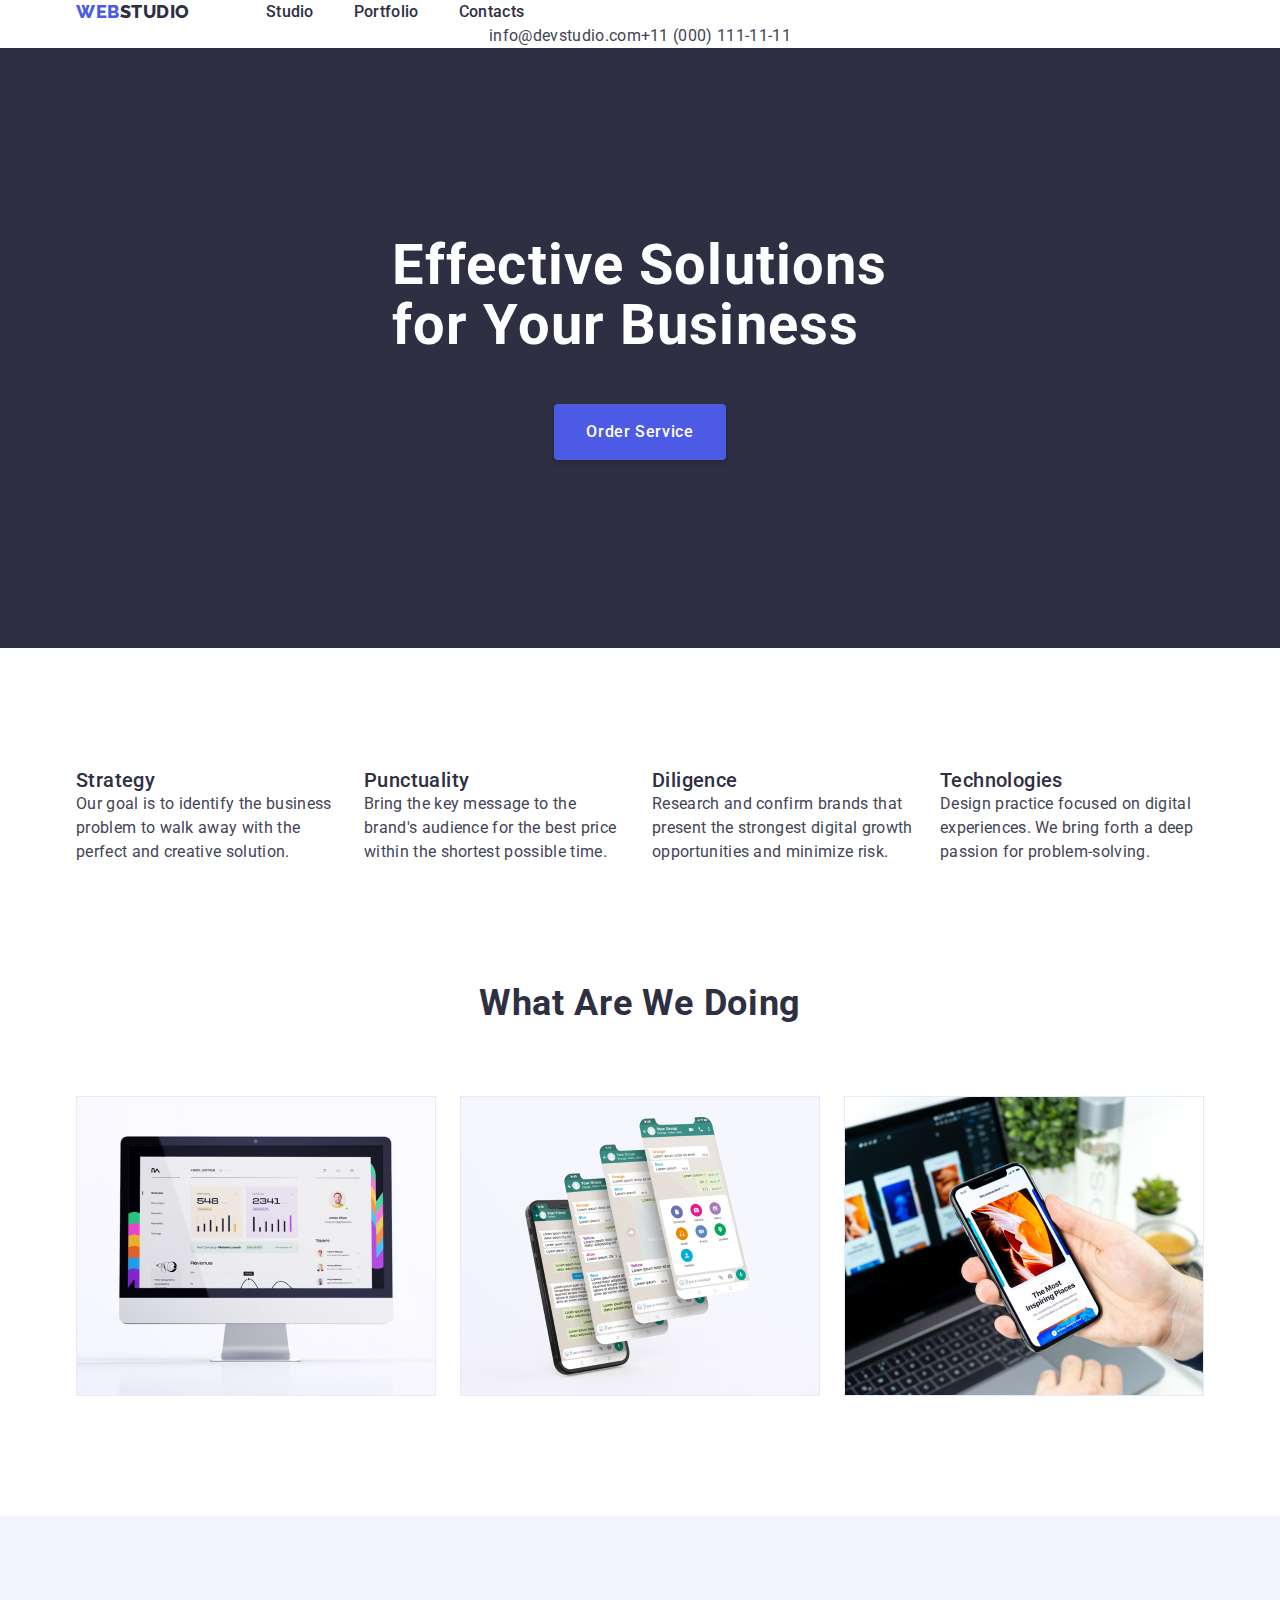
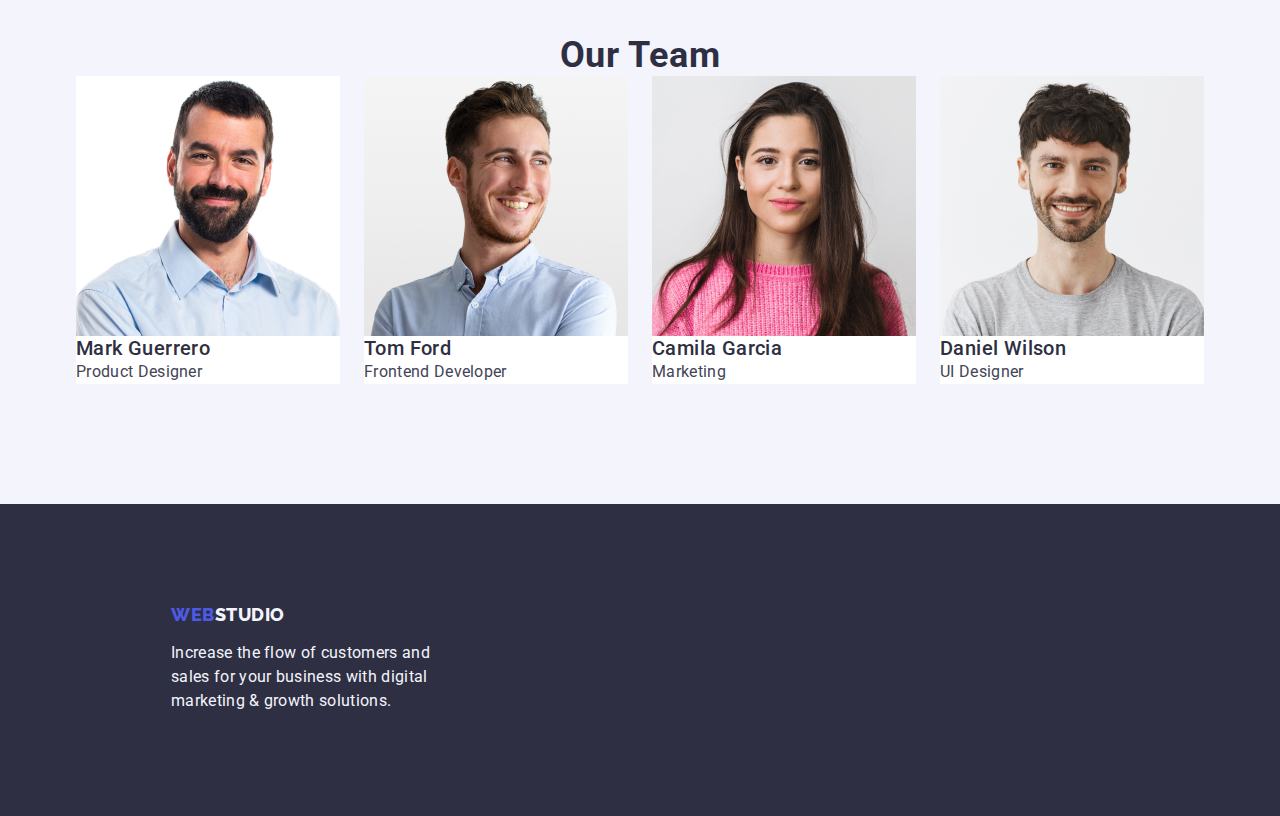
==== index.html @ 08e6261a "Home Over 31.05" ====
<!DOCTYPE html>
<html lang="en">
  <head>
    <meta charset="UTF-8" />
    <meta http-equiv="X-UA-Compatible" content="IE=edge" />
    <meta name="viewport" content="width=device-width, initial-scale=1.0" />
    <link rel="preconnect" href="https://fonts.googleapis.com" />
    <link rel="preconnect" href="https://fonts.gstatic.com" crossorigin />
    <link
      href="https://fonts.googleapis.com/css2?family=Raleway:wght@800&family=Roboto:wght@400;500;700;900&display=swap"
      rel="stylesheet"
    />
    <link
      rel="stylesheet"
      href="https://cdn.jsdelivr.net/npm/modern-normalize@1.1.0/modern-normalize.min.css"
    />
    <link rel="stylesheet" href="./css/style.css" />
    <title>Main page</title>
  </head>
  <body>
    <header class="page-header">
      <div class="container header-container">
        <nav class="menu">
          <a class="logo link" href="./index.html"
            >Web<span class="logo-text">Studio</span>
          </a>
          <ul class="menu-nav list">
            <li><a class="menu-nav link" href="./index.html">Studio</a></li>
            <li>
              <a class="menu-nav link" href="./portfolio.html">Portfolio</a>
            </li>
            <li><a class="menu-nav link" href="">Contacts</a></li>
          </ul>
        </nav>

        <address class="contact">
          <ul class="contact list">
            <li>
              <a class="contact link" href="mailto:info@devstudio.com"
                >info@devstudio.com</a
              >
            </li>
            <li>
              <a class="contact link" href="tel:+110001111111"
                >+11 (000) 111-11-11</a
              >
            </li>
          </ul>
        </address>
      </div>
    </header>

    <main>
      <!-- SECTION   1 -->
      <section class="section hero">
        <div class="container hero-container">
          <h1 class="hero-text">Effective Solutions for Your Business</h1>
          <button class="hero-button" type="button">
            <span class="hero-btn-txt">Order Service</span>
          </button>
        </div>
      </section>

      <!-- SECTION 2-->
      <section class="section preference">
        <div class="container">
          <h2 hidden>Our preference</h2>
          <ul class="preference list">
            <li class="pref-content">
              <h3 class="name-group">Strategy</h3>
              <p class="pref-text">
                Our goal is to identify the business problem to walk away with
                the perfect and creative solution.
              </p>
            </li>
            <li class="pref-content">
              <h3 class="name-group">Punctuality</h3>
              <p class="pref-text">
                Bring the key message to the brand's audience for the best price
                within the shortest possible time.
              </p>
            </li>
            <li class="pref-content">
              <h3 class="name-group">Diligence</h3>
              <p class="pref-text">
                Research and confirm brands that present the strongest digital
                growth opportunities and minimize risk.
              </p>
            </li>
            <li class="pref-content">
              <h3 class="name-group">Technologies</h3>
              <p class="pref-text">
                Design practice focused on digital experiences. We bring forth a
                deep passion for problem-solving.
              </p>
            </li>
          </ul>
        </div>
      </section>

      <!-- SECTION 3-->
      <section class="section doing">
        <div class="container">
          <h2 class="name-sect">What are we doing</h2>
          <ul class="doing list">
            <li>
              <img
                src="./images/monitor.jpg"
                width="360"
                height="300"
                alt="Monitor"
              />
            </li>
            <li>
              <img
                src="./images/mobile.jpg"
                width="360"
                height="300"
                alt="Mobile"
              />
            </li>
            <li>
              <img
                src="./images/hand-mobile.jpg"
                width="360"
                height="300"
                alt="Mobile on hand"
              />
            </li>
          </ul>
        </div>
      </section>

      <!-- SECTION 4-->
      <section class="section team">
        <div class="container">
          <h2 class="name-sect">Our Team</h2>
          <ul class="team list">
            <li class="team-item">
              <img
                src="./images/Mark-Guerrero.jpg"
                width="264"
                alt="Mark Guerrero"
              />
              <h3 class="name-group">Mark Guerrero</h3>
              <p class="pref-text">Product Designer</p>
            </li>
            <li class="team-item">
              <img src="./images/Tom-Ford.jpg" width="264" alt="Tom Ford" />
              <h3 class="name-group">Tom Ford</h3>
              <p class="pref-text">Frontend Developer</p>
            </li>
            <li class="team-item">
              <img
                src="./images/Camila-Garcia.jpg"
                width="264"
                alt="Camila Garcia"
              />
              <h3 class="name-group">Camila Garcia</h3>
              <p class="pref-text">Marketing</p>
            </li>
            <li class="team-item">
              <img
                src="./images/Daniel-Wilson.jpg"
                width="264"
                alt="Daniel Wilson"
              />
              <h3 class="name-group">Daniel Wilson</h3>
              <p class="pref-text">UI Designer</p>
            </li>
          </ul>
        </div>
      </section>
    </main>
    <footer class="footer">
      <div class="container footer-content">
        <a class="logo-footer link" href="./index.html"
          >Web<span class="logo-footer-text">Studio</span></a
        >
        <p class="footer-text">
          Increase the flow of customers and sales for your business with
          digital marketing & growth solutions.
        </p>
      </div>
    </footer>
  </body>
</html>
---- css/style.css ----
:root {
  --primary-font: "Roboto", sans-serif;
  --primary-fontsize: 16px;
  --primary-fontweight: 400;
  --primary-fontcolor: #434455;
  --primary-logocolor: #4d5ae5;
  --textcolor: #2e2f42;
  --textcolor2: #f4f4fd;
  --textlinknav: #404bbf;
  --primary-lineweight: 1.5;
  --btncolor: #4d5ae5;
  --btnBGcolor: #f4f4fd;
  --project-fontcolor: #2e2f42;
}

h1,
h2,
h3,
h4,
h5,
h6,
p {
  margin: 0;
  margin-bottom: 0;
}
ul {
  margin-top: 0;
  margin-bottom: 0;
  padding-left: 0;
}

a {
  text-decoration: none;
}

img {
  display: block;
}

.list {
  list-style: none;
  padding-left: 0;
  margin: 0;
}

body {
  background: #ffffff;
  font-family: var(--primary-font);
  color: var(--primary-fontcolor);
  font-size: var(--primary-fontsize);
  line-height: var(--primary-lineweight);
  font-weight: var(--primary-fontweight);
}
.container {
  width: 1158px;
  padding-left: 15px;
  padding-right: 15px;
  margin: 0 auto;
  /* outline: ; */
}

.container.page-header {
  display: flex;
  gap: 40px;
  align-items: center;
  height: 72px;

  padding-top: 24px;
  padding-bottom: 24px;
}

.logo-text {
  color: var(--textcolor);
}
.logo.link {
  font-family: "Raleway", sans-serif;
  font-weight: 800;
  text-transform: uppercase;
  font-size: 18px;
  line-height: 1.17;
  letter-spacing: 0.03em;
  color: var(--primary-logocolor);
  list-style: none;
  text-decoration: none;
}

.menu {
  display: flex;
  align-items: center;
  flex-grow: 1;
}

.logo {
  display: flex;
  flex-direction: row;
  align-items: center;
}

.menu-nav {
  gap: 40px;
  display: flex;
  align-items: center;
}

.menu-nav.list {
  font-weight: 500;
  list-style-type: none;
  margin-left: 76px;
}
.menu-nav.link {
  letter-spacing: 0.02em;
  color: var(--textcolor);
  text-decoration: none;
}

.menu-nav.link:hover,
.menu-nav.link:focus {
  color: var(--textlinknav);
}

.contact.link:hover,
.contact.link:focus {
  color: #404bbf;
}

.contact {
  display: flex;
  margin: 0 auto;
}
.contact.list {
  display: flex;

  font-style: none;
  font-weight: 400;
  line-height: 1.5;
  color: #434455;
  font-style: normal;
  list-style-type: none;
}

.contact.link {
  font-size: 16px;
  line-height: 1.5;
  letter-spacing: 0.02em;
  color: var(--primary-fontcolor);
  text-decoration: none;
}

/* ---------------------SECTION 1 */

.section {
  /* padding-top: 120px;
  padding-bottom: 120px; */
}

.section.hero {
  background: var(--textcolor);
  height: 600px;
  padding-top: 188px;
}

.hero-text {
  font-weight: 700;
  font-size: 56px;
  line-height: 1.07;
  letter-spacing: 0.02em;
  color: #ffffff;

  max-width: 496px;
  margin: 0 auto;
  margin-bottom: 48px;
}

.hero-button {
  display: block;
  margin: 0 auto;
}

.hero-button,
.filt-btn {
  padding: 16px 32px;
  background: #4d5ae5;
  box-shadow: 0px 4px 4px rgba(0, 0, 0, 0.15);
  border-radius: 4px;
  border: none;

  font-family: "Roboto", sans-serif;
  font-weight: 500;
  font-size: 16px;
  line-height: 1.5;
  letter-spacing: 0.04em;
  color: #ffffff;
  cursor: pointer;
}
.hero-button:hover,
.hero-button:focus,
.contact-link:focus {
  background-color: #404bbf;
}

.hero-btn-txt {
}

/* -------------------SECTION 2 */
.section.preference {
  padding-top: 120px;
  padding-bottom: 120px;
}

.preference.list {
  display: flex;
  gap: 24px;

  list-style: none;
}

.pref-content {
  background-color: #ffffff;
  width: calc((100% - 24px * 3) / 4);
}

.pref-text {
  font-size: 16px;
  line-height: 1.5;
  letter-spacing: 0.02em;
  color: var(---primary-fontcolor);
}

.name-sect {
  font-size: 36px;
  line-height: 1.11;
  letter-spacing: 0.02em;
  text-transform: capitalize;
  color: var(--textcolor);
  text-align: center;
}

.section.doing {
  padding-bottom: 120px;
}

.doing.list {
  display: flex;
  gap: 24px;
  list-style: none;
  margin-top: 72px;
}

.section.team {
  background-color: #f4f4fd;
  padding-top: 120px;
  padding-bottom: 120px;
}

.team.list {
  display: flex;
  gap: 24px;
  list-style: none;
}

.team-item {
  background-color: #ffffff;
}

.name-group {
  font-weight: 500;
  line-height: 1.2;
  font-size: 20px;
  letter-spacing: 0.02em;
  color: var(--textcolor);
}
.container.footer-content {
  display: flex;
  flex-direction: column;
}

.footer {
  background-color: var(--textcolor);
  height: 312px;
  padding: 100px 1020px 100px 156px;
}
.footer-text {
  line-height: 1.5;
  letter-spacing: 0.02em;
  color: #f4f4fd;
  max-width: 264px;
  margin-top: 16px;
}
.logo-footer {
  display: flex;
  flex-direction: row;
  align-items: center;
}

.logo-footer.link {
  font-family: "Raleway", sans-serif;
  font-weight: 800;
  text-transform: uppercase;
  font-size: 18px;
  line-height: 1.17;
  letter-spacing: 0.03em;
  color: var(--primary-logocolor);
  list-style: none;
  text-decoration: none;
}

.logo-footer-text {
  color: #f4f4fd;
}

/* PORFOLIO */
.work.list {
  list-style: none;
}
.filt-btn {
  color: var(--btncolor);
  text-align: center;
  letter-spacing: 0.04em;
  background: var(--btnBGcolor);
}
.filt-btn:hover,
.filt-btn:focus {
  color: #ffffff;
  background-color: #404bbf;
}
.project.link {
  text-decoration: none;
}

.project-text {
  font-weight: 500;
  font-size: 20px;
  line-height: 1.2;
  letter-spacing: 0.02em;
  color: var(--project-fontcolor);
}
.type-project {
  font-weight: 400;
  font-size: 16px;
  line-height: 1.5;
  letter-spacing: 0.02em;
  color: var(--primary-fontcolor);
}
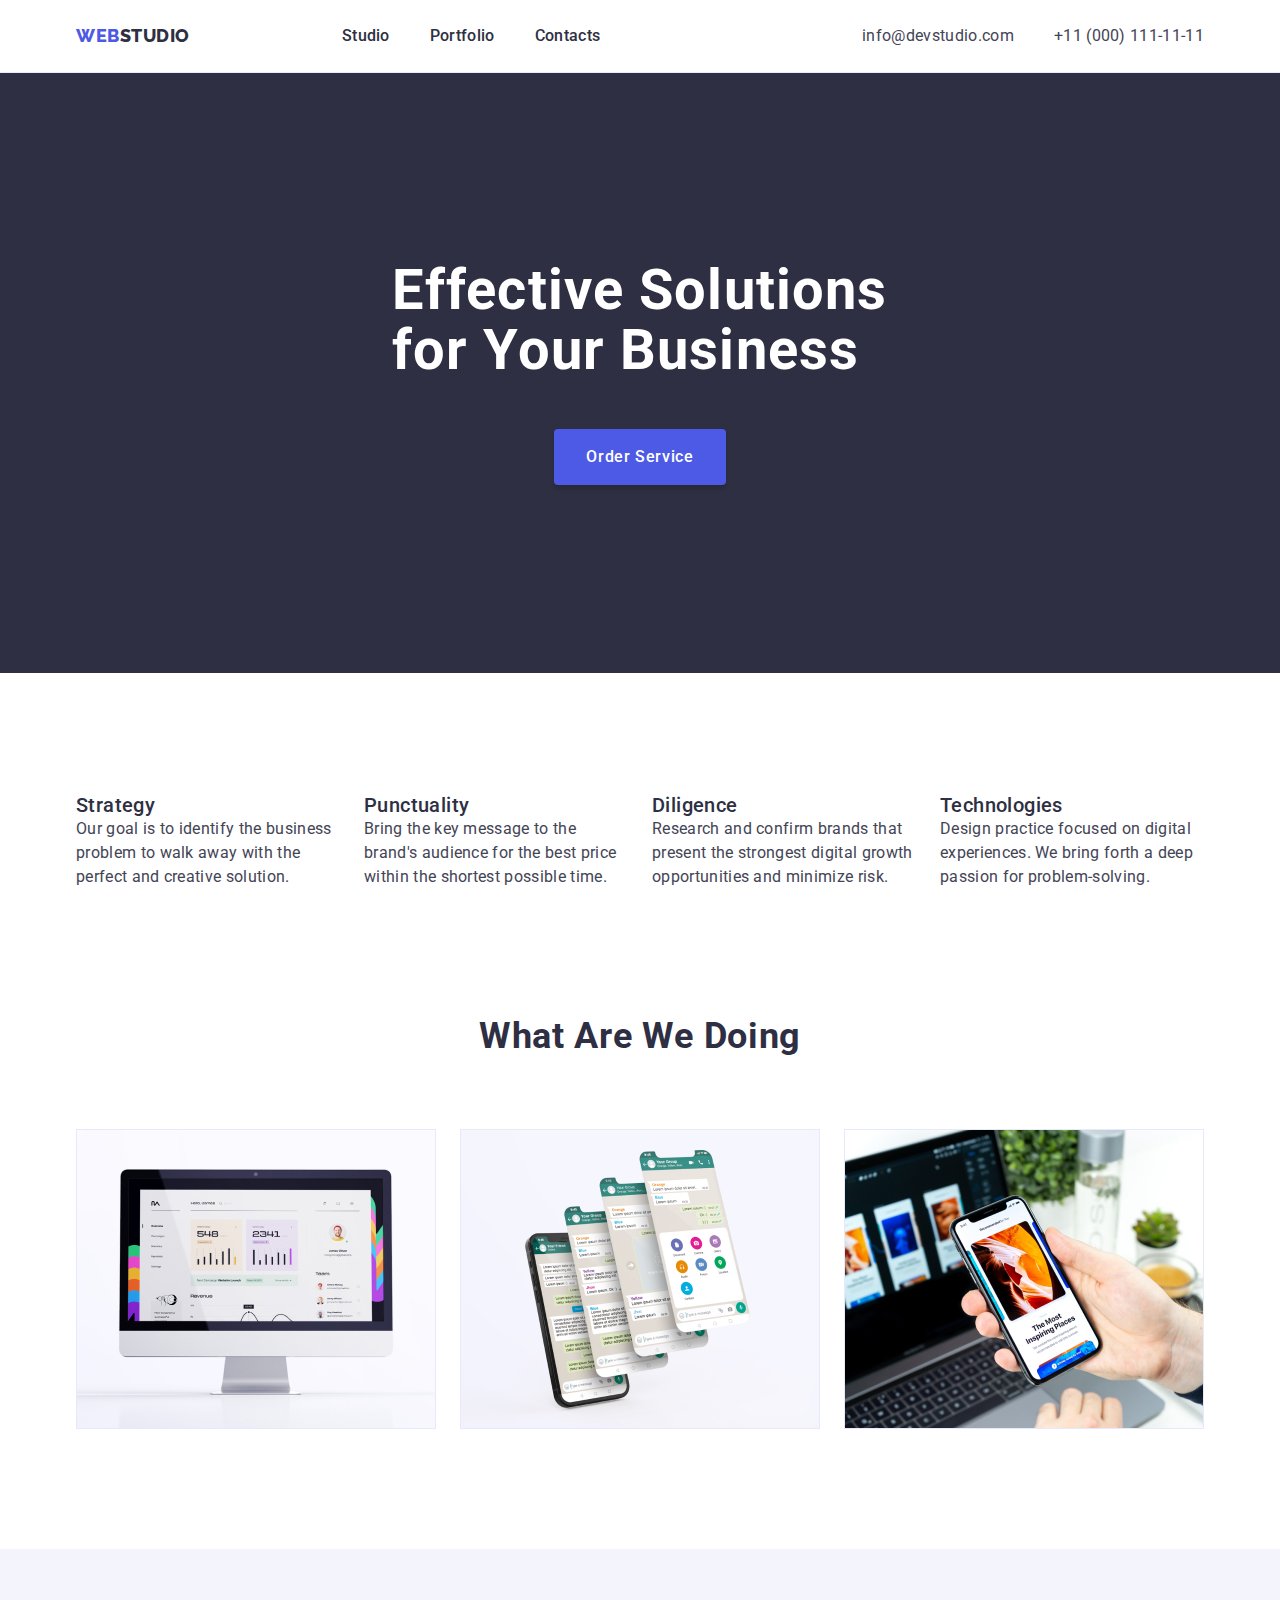
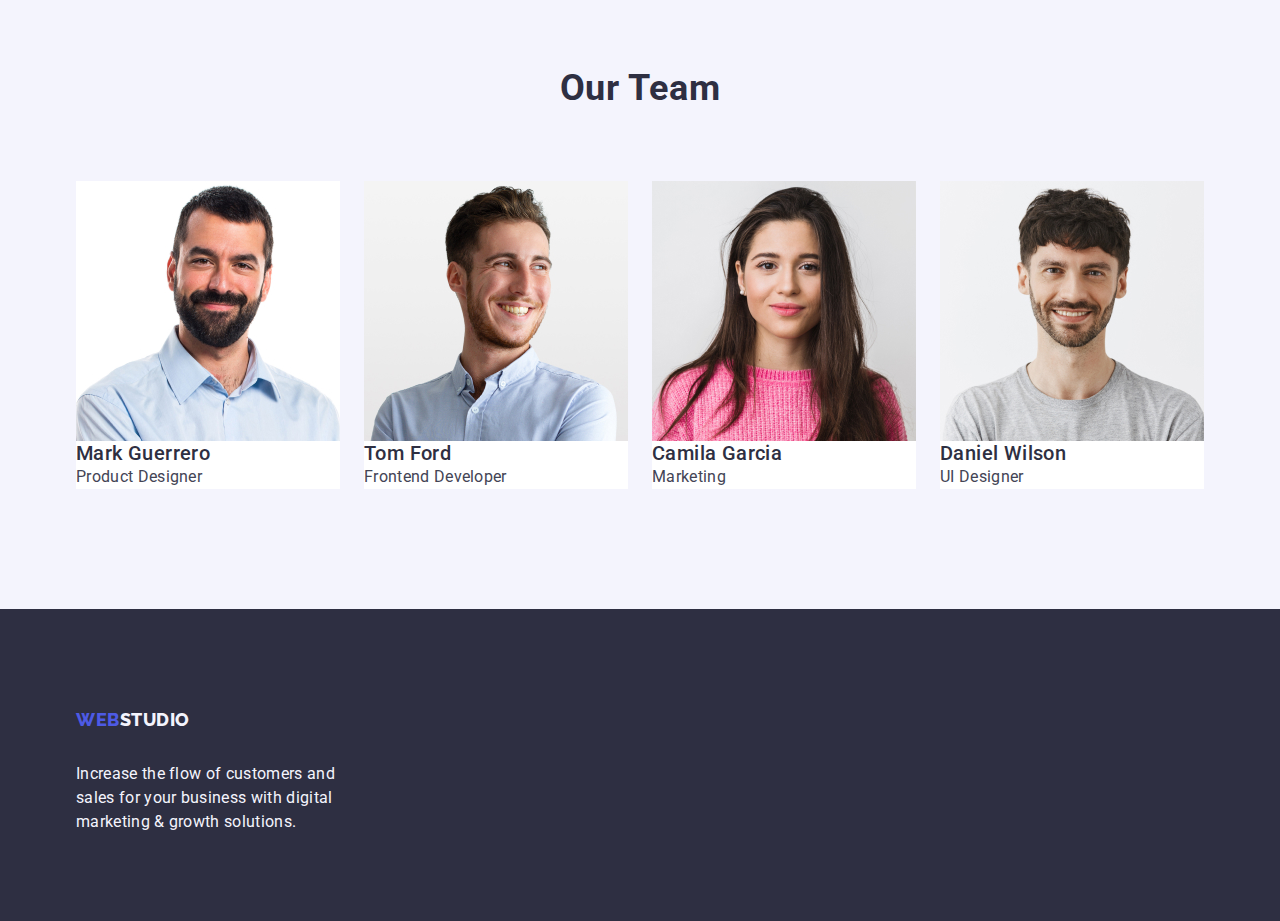
==== commit 62508ac6: "Work start" ====
--- a/index.html
+++ b/index.html
@@ -103,7 +103,7 @@
         <div class="container">
           <h2 class="name-sect">What are we doing</h2>
           <ul class="doing list">
-            <li>
+            <li class="doing-items">
               <img
                 src="./images/monitor.jpg"
                 width="360"
--- a/css/style.css
+++ b/css/style.css
@@ -59,7 +59,11 @@
   /* outline: ; */
 }
 
-.container.page-header {
+.page-header{
+  border-bottom: 1px solid #e7e9fc
+}
+
+.container.header-container{
   display: flex;
   gap: 40px;
   align-items: center;
@@ -94,6 +98,7 @@
   display: flex;
   flex-direction: row;
   align-items: center;
+  margin-right: 76px;
 }
 
 .menu-nav {
@@ -111,6 +116,7 @@
   letter-spacing: 0.02em;
   color: var(--textcolor);
   text-decoration: none;
+  padding: 24px 0 24px;
 }
 
 .menu-nav.link:hover,
@@ -129,6 +135,7 @@
 }
 .contact.list {
   display: flex;
+  gap: 40px;
 
   font-style: none;
   font-weight: 400;
@@ -157,6 +164,7 @@
   background: var(--textcolor);
   height: 600px;
   padding-top: 188px;
+  padding-bottom: 188px;
 }
 
 .hero-text {
@@ -174,6 +182,7 @@
 .hero-button {
   display: block;
   margin: 0 auto;
+  min-width: 169px;
 }
 
 .hero-button,
@@ -217,6 +226,7 @@
 .pref-content {
   background-color: #ffffff;
   width: calc((100% - 24px * 3) / 4);
+  margin-bottom: 8px;
 }
 
 .pref-text {
@@ -226,6 +236,12 @@
   color: var(---primary-fontcolor);
 }
 
+
+
+/* ---------------------SECTION 3 */
+.section.doing {
+  padding-bottom: 120px;
+}
 .name-sect {
   font-size: 36px;
   line-height: 1.11;
@@ -233,17 +249,12 @@
   text-transform: capitalize;
   color: var(--textcolor);
   text-align: center;
-}
-
-.section.doing {
-  padding-bottom: 120px;
-}
-
+  margin-bottom: 72px;
+}
 .doing.list {
   display: flex;
   gap: 24px;
   list-style: none;
-  margin-top: 72px;
 }
 
 .section.team {
@@ -277,7 +288,7 @@
 .footer {
   background-color: var(--textcolor);
   height: 312px;
-  padding: 100px 1020px 100px 156px;
+  padding: 100px 0;
 }
 .footer-text {
   line-height: 1.5;
@@ -293,6 +304,8 @@
 }
 
 .logo-footer.link {
+  display: inline-block;
+
   font-family: "Raleway", sans-serif;
   font-weight: 800;
   text-transform: uppercase;
@@ -302,6 +315,8 @@
   color: var(--primary-logocolor);
   list-style: none;
   text-decoration: none;
+
+  margin-bottom: 16px;
 }
 
 .logo-footer-text {
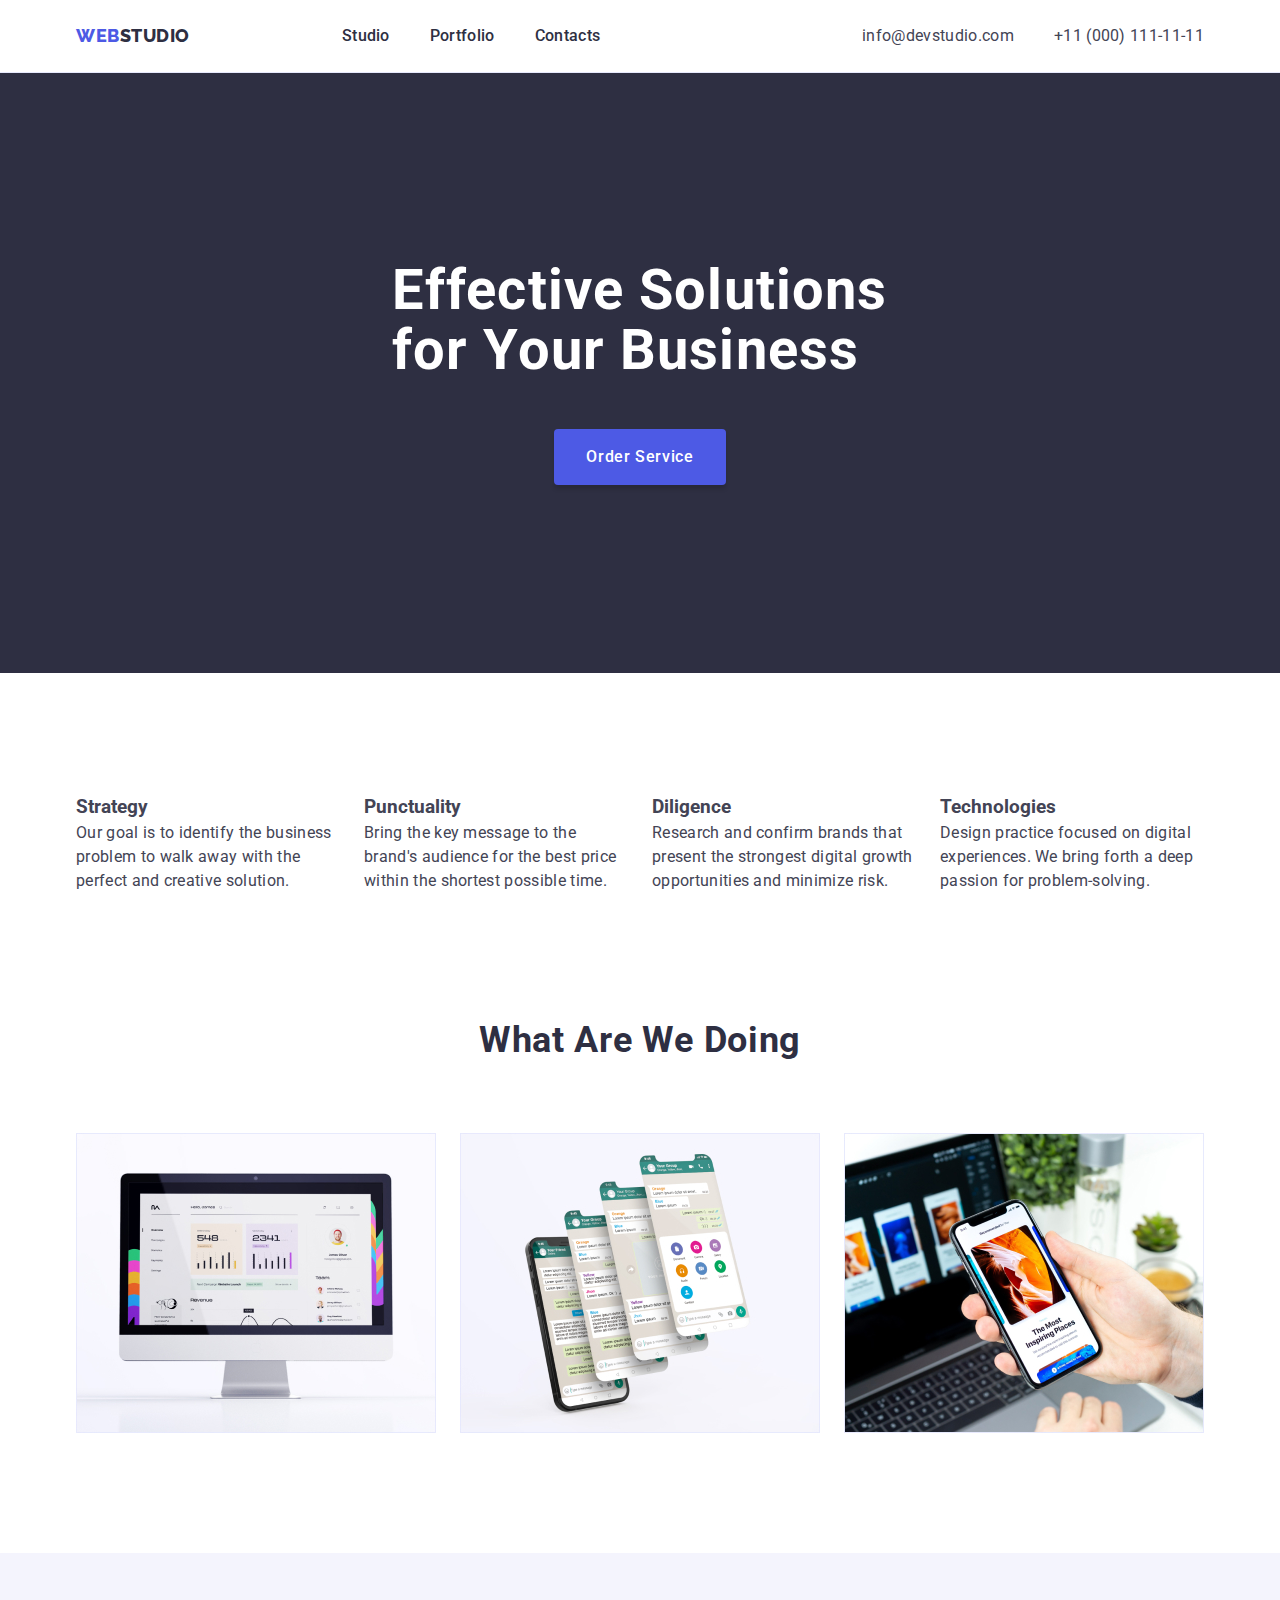
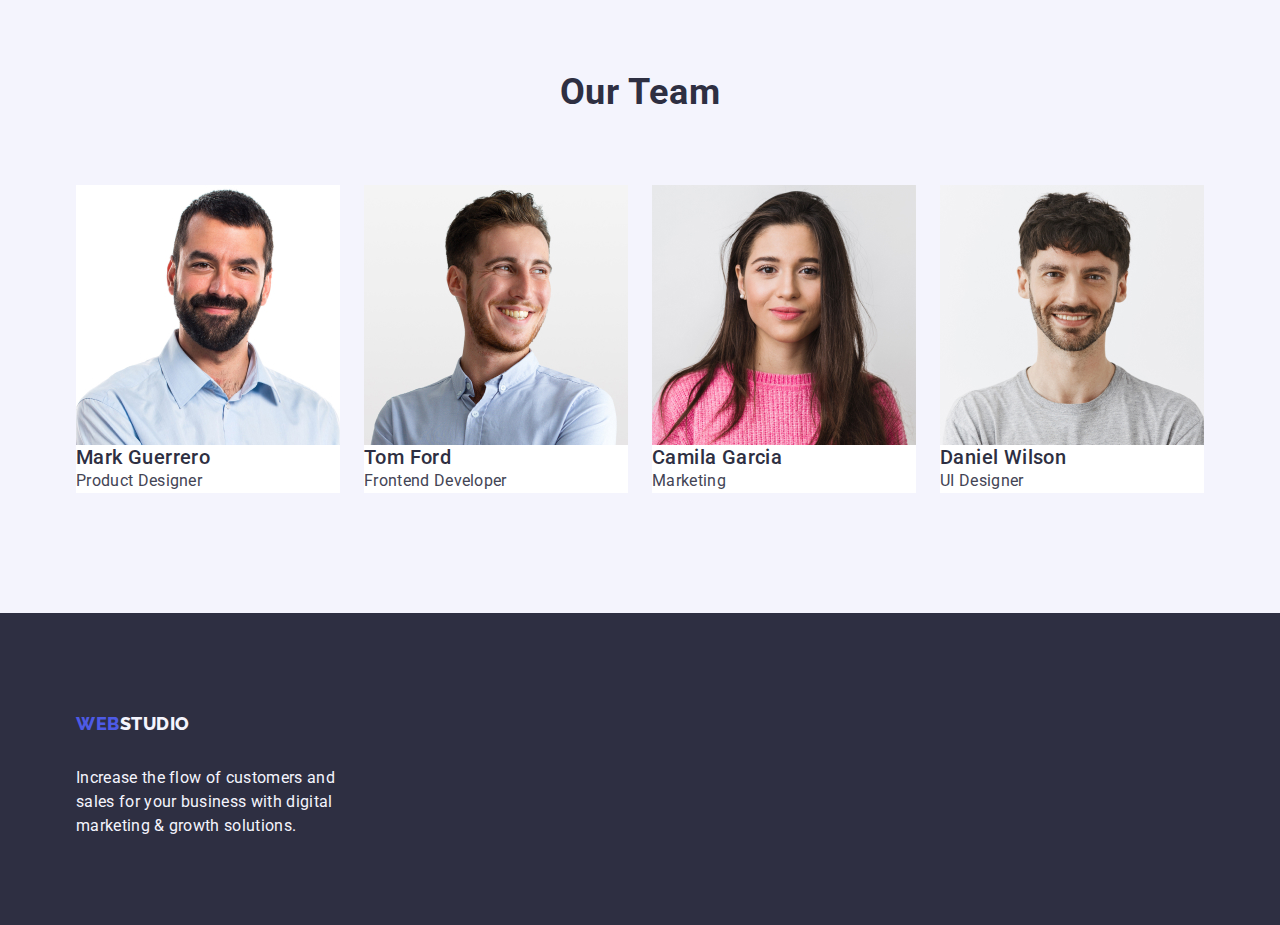
==== commit ba8535cf: "work over 01.06" ====
--- a/index.html
+++ b/index.html
@@ -142,12 +142,12 @@
                 width="264"
                 alt="Mark Guerrero"
               />
-              <h3 class="name-group">Mark Guerrero</h3>
+              <h3 class="team-name-group">Mark Guerrero</h3>
               <p class="pref-text">Product Designer</p>
             </li>
             <li class="team-item">
               <img src="./images/Tom-Ford.jpg" width="264" alt="Tom Ford" />
-              <h3 class="name-group">Tom Ford</h3>
+              <h3 class="team-name-group">Tom Ford</h3>
               <p class="pref-text">Frontend Developer</p>
             </li>
             <li class="team-item">
@@ -156,7 +156,7 @@
                 width="264"
                 alt="Camila Garcia"
               />
-              <h3 class="name-group">Camila Garcia</h3>
+              <h3 class="team-name-group">Camila Garcia</h3>
               <p class="pref-text">Marketing</p>
             </li>
             <li class="team-item">
@@ -165,7 +165,7 @@
                 width="264"
                 alt="Daniel Wilson"
               />
-              <h3 class="name-group">Daniel Wilson</h3>
+              <h3 class="team-name-group">Daniel Wilson</h3>
               <p class="pref-text">UI Designer</p>
             </li>
           </ul>
--- a/css/style.css
+++ b/css/style.css
@@ -256,7 +256,7 @@
   gap: 24px;
   list-style: none;
 }
-
+/* ----------------SECTION 4 */
 .section.team {
   background-color: #f4f4fd;
   padding-top: 120px;
@@ -273,7 +273,7 @@
   background-color: #ffffff;
 }
 
-.name-group {
+.team-name-group {
   font-weight: 500;
   line-height: 1.2;
   font-size: 20px;
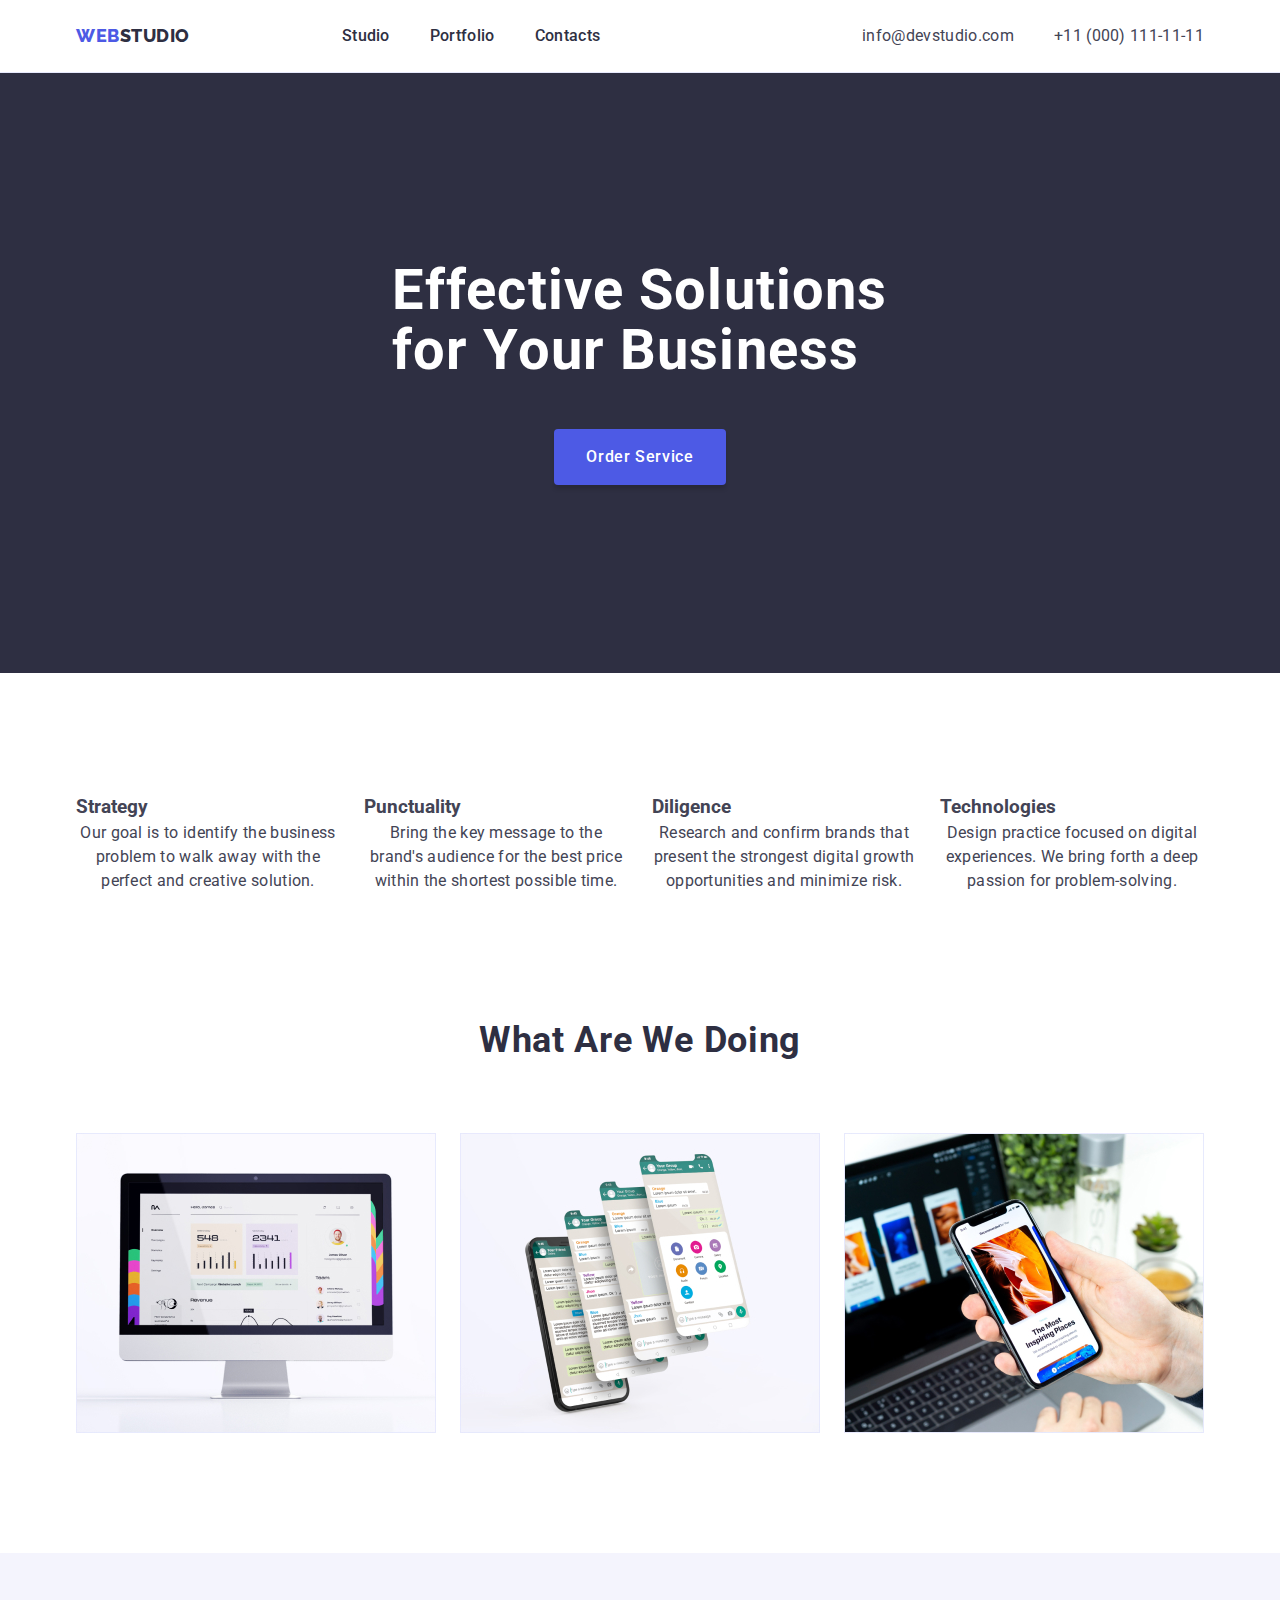
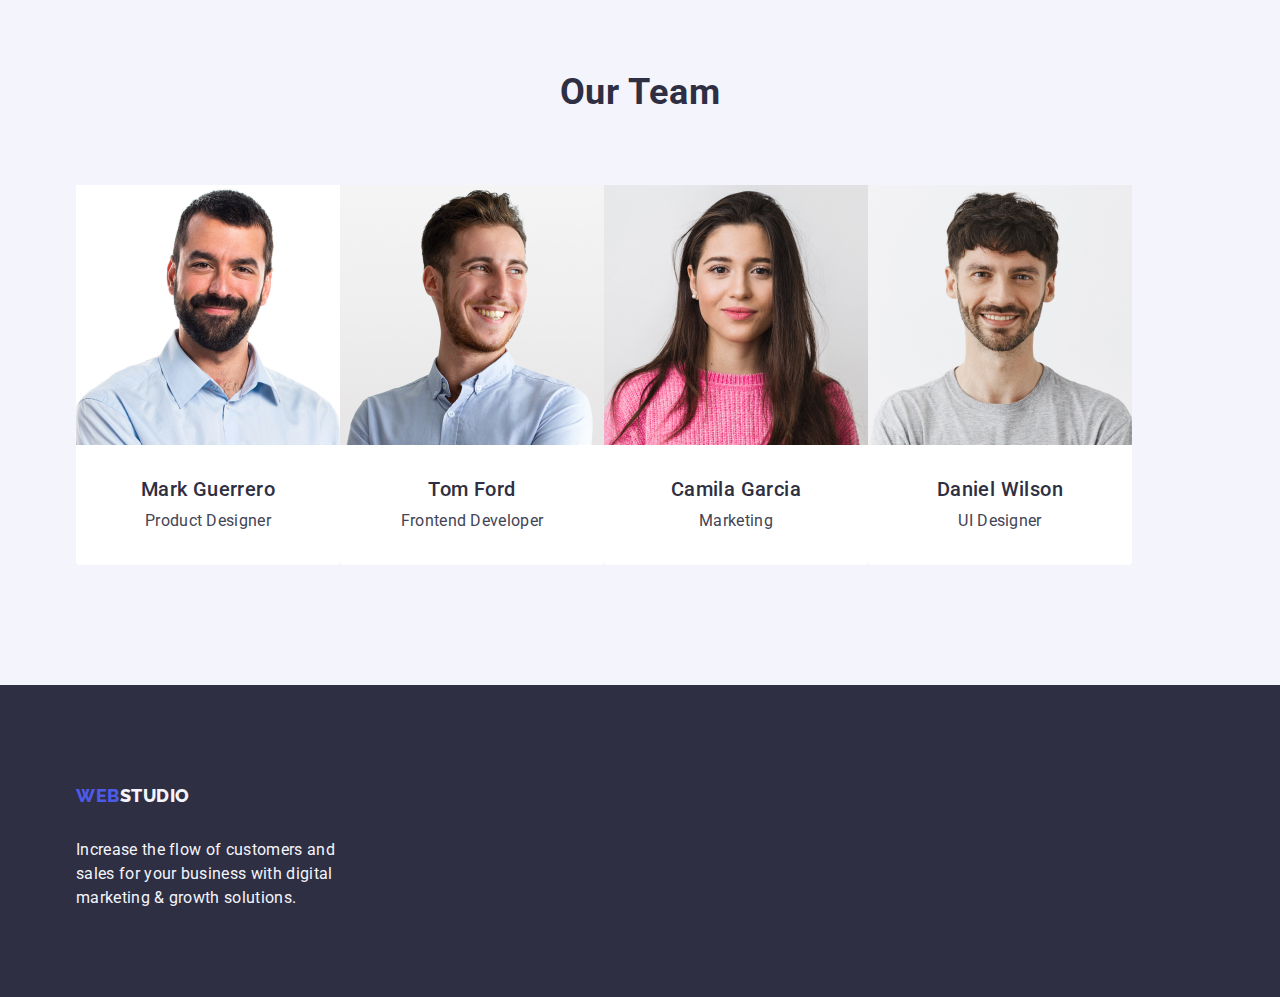
==== commit 3efef50f: "Home Over 1.06" ====
--- a/index.html
+++ b/index.html
@@ -142,13 +142,17 @@
                 width="264"
                 alt="Mark Guerrero"
               />
-              <h3 class="team-name-group">Mark Guerrero</h3>
-              <p class="pref-text">Product Designer</p>
+              <div class="card-content">
+                <h3 class="team-name-group">Mark Guerrero</h3>
+                <p class="pref-text">Product Designer</p>
+              </div>
             </li>
             <li class="team-item">
               <img src="./images/Tom-Ford.jpg" width="264" alt="Tom Ford" />
-              <h3 class="team-name-group">Tom Ford</h3>
-              <p class="pref-text">Frontend Developer</p>
+              <div class="card-content">
+                <h3 class="team-name-group">Tom Ford</h3>
+                <p class="pref-text">Frontend Developer</p>
+              </div>
             </li>
             <li class="team-item">
               <img
@@ -156,8 +160,10 @@
                 width="264"
                 alt="Camila Garcia"
               />
-              <h3 class="team-name-group">Camila Garcia</h3>
-              <p class="pref-text">Marketing</p>
+              <div class="card-content">
+                <h3 class="team-name-group">Camila Garcia</h3>
+                <p class="pref-text">Marketing</p>
+              </div>
             </li>
             <li class="team-item">
               <img
@@ -165,8 +171,10 @@
                 width="264"
                 alt="Daniel Wilson"
               />
-              <h3 class="team-name-group">Daniel Wilson</h3>
-              <p class="pref-text">UI Designer</p>
+              <div class="card-content">
+                <h3 class="team-name-group">Daniel Wilson</h3>
+                <p class="pref-text">UI Designer</p>
+              </div>
             </li>
           </ul>
         </div>
--- a/css/style.css
+++ b/css/style.css
@@ -11,6 +11,7 @@
   --btncolor: #4d5ae5;
   --btnBGcolor: #f4f4fd;
   --project-fontcolor: #2e2f42;
+  --collor-button: #e7e9fc;
 }
 
 h1,
@@ -59,11 +60,11 @@
   /* outline: ; */
 }
 
-.page-header{
-  border-bottom: 1px solid #e7e9fc
-}
-
-.container.header-container{
+.page-header {
+  border-bottom: 1px solid #e7e9fc;
+}
+
+.container.header-container {
   display: flex;
   gap: 40px;
   align-items: center;
@@ -236,8 +237,6 @@
   color: var(---primary-fontcolor);
 }
 
-
-
 /* ---------------------SECTION 3 */
 .section.doing {
   padding-bottom: 120px;
@@ -265,12 +264,15 @@
 
 .team.list {
   display: flex;
-  gap: 24px;
-  list-style: none;
-}
-
+  list-style: none;
+}
+.card-content {
+  padding: 32px 16px 32px;
+}
 .team-item {
   background-color: #ffffff;
+  border-radius: 0px 0px 4px 4px;
+  width: calc((100% - 24px * 3) / 4);
 }
 
 .team-name-group {
@@ -279,10 +281,15 @@
   font-size: 20px;
   letter-spacing: 0.02em;
   color: var(--textcolor);
+  text-align: center;
+  margin-bottom: 8px;
 }
 .container.footer-content {
   display: flex;
   flex-direction: column;
+}
+.pref-text {
+  text-align: center;
 }
 
 .footer {
@@ -324,19 +331,54 @@
 }
 
 /* PORFOLIO */
+.filter {
+  padding-top: 96px;
+  padding-bottom: 120px;
+}
+
+.filter.list {
+  display: flex;
+  gap: 24px;
+  justify-content: center;
+  margin-top: 96px;
+  margin-bottom: 72px;
+}
+.work-items {
+  width: calc((100% - 48) / 3);
+}
 .work.list {
-  list-style: none;
-}
+  display: flex;
+  flex-wrap: wrap;
+  justify-content: center;
+  row-gap: 48px;
+  column-gap: 24px;
+  list-style: none;
+
+  margin: 0 auto;
+}
+.work-items-conteiner {
+  display: flex;
+  flex-direction: column;
+  border: 1px solid #e7e9fc;
+  padding-left: 8px;
+  padding-right: 8px;
+  border-top: none;
+}
+
 .filt-btn {
   color: var(--btncolor);
   text-align: center;
   letter-spacing: 0.04em;
   background: var(--btnBGcolor);
+  padding: 12px 24px;
+  border: 1px solid var(--collor-button);
+  border-radius: 4px;
 }
 .filt-btn:hover,
 .filt-btn:focus {
   color: #ffffff;
   background-color: #404bbf;
+  border: 1px solid transparent;
 }
 .project.link {
   text-decoration: none;
@@ -348,6 +390,7 @@
   line-height: 1.2;
   letter-spacing: 0.02em;
   color: var(--project-fontcolor);
+  margin-bottom: 8px;
 }
 .type-project {
   font-weight: 400;
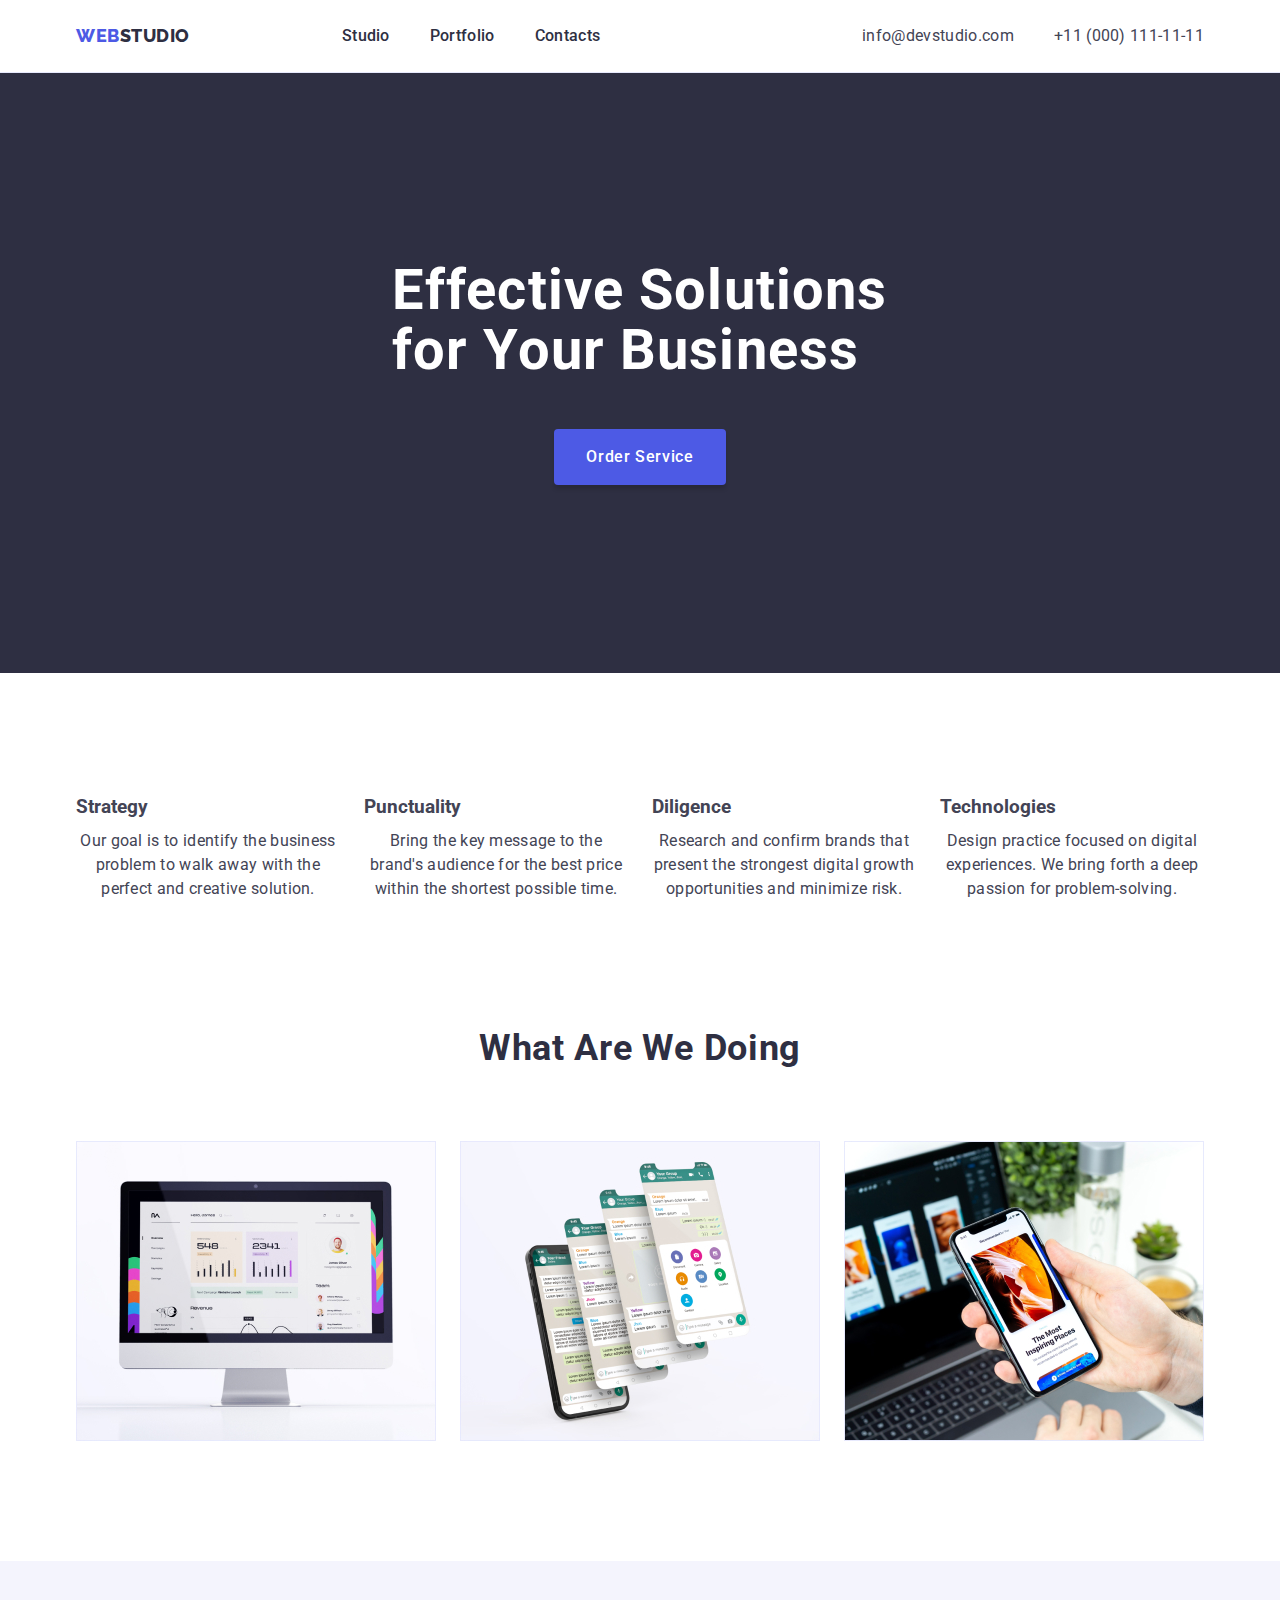
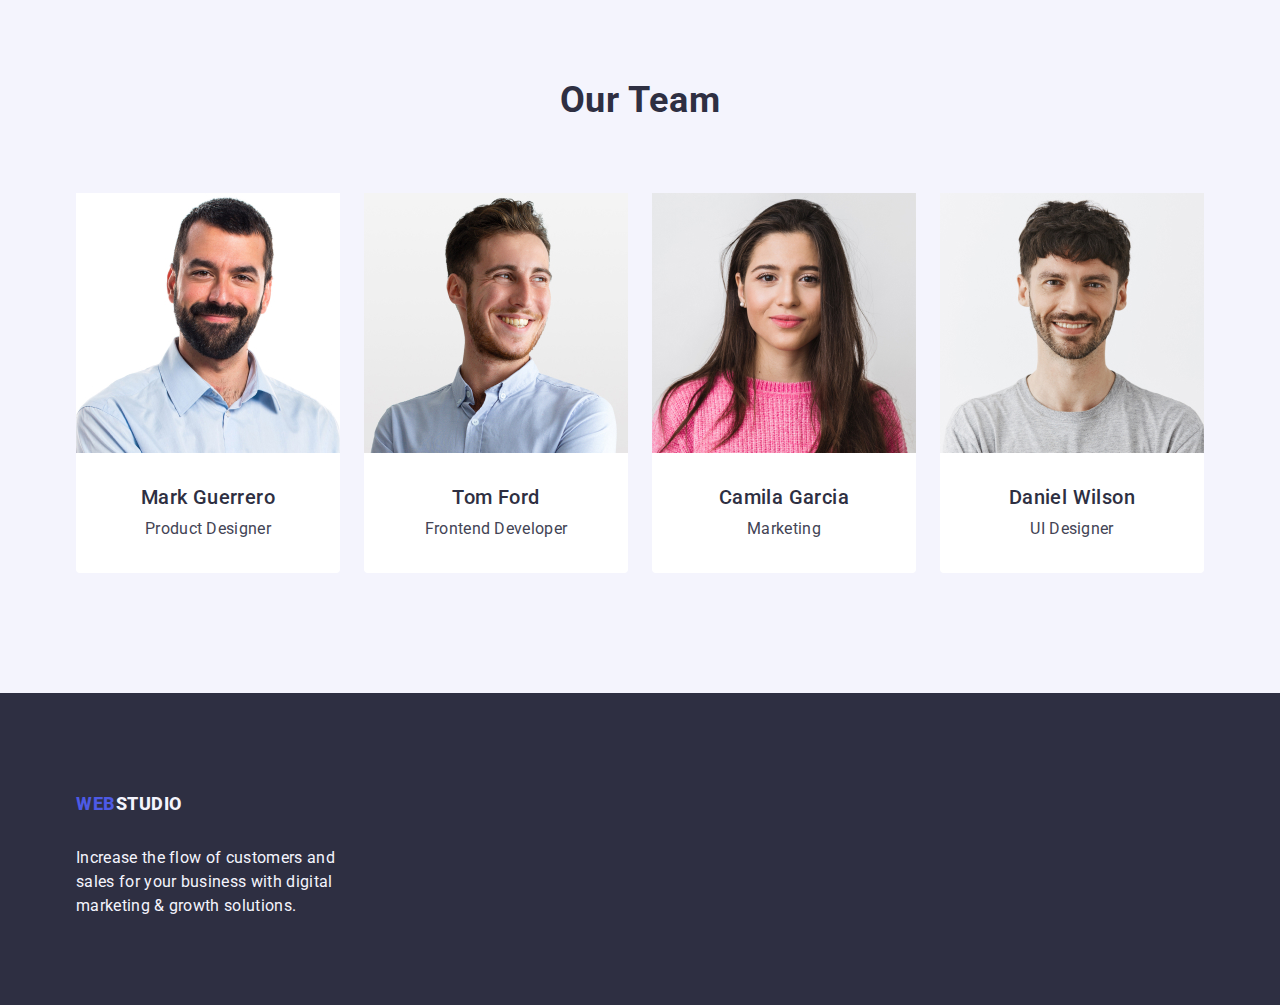
==== commit c92d53fe: "Change on work 02.06" ====
--- a/index.html
+++ b/index.html
@@ -111,14 +111,14 @@
                 alt="Monitor"
               />
             </li>
-            <li>
+            <li class="doing-items">
               <img
                 src="./images/mobile.jpg"
                 width="360"
                 height="300"
                 alt="Mobile"
               />
-            </li>
+            </li class="doing-items">
             <li>
               <img
                 src="./images/hand-mobile.jpg"
--- a/css/style.css
+++ b/css/style.css
@@ -54,10 +54,8 @@
 }
 .container {
   width: 1158px;
-  padding-left: 15px;
-  padding-right: 15px;
   margin: 0 auto;
-  /* outline: ; */
+  padding: 0 15px;
 }
 
 .page-header {
@@ -237,6 +235,10 @@
   color: var(---primary-fontcolor);
 }
 
+.name-group{
+  margin-bottom: 8px;
+}
+
 /* ---------------------SECTION 3 */
 .section.doing {
   padding-bottom: 120px;
@@ -265,6 +267,7 @@
 .team.list {
   display: flex;
   list-style: none;
+  gap: 24px;
 }
 .card-content {
   padding: 32px 16px 32px;
@@ -304,14 +307,10 @@
   max-width: 264px;
   margin-top: 16px;
 }
-.logo-footer {
-  display: flex;
-  flex-direction: row;
-  align-items: center;
-}
 
 .logo-footer.link {
   display: inline-block;
+  display: inline-block
 
   font-family: "Raleway", sans-serif;
   font-weight: 800;
@@ -332,8 +331,8 @@
 
 /* PORFOLIO */
 .filter {
-  padding-top: 96px;
-  padding-bottom: 120px;
+  /* padding-top: 96px;
+  padding-bottom: 120px; */
 }
 
 .filter.list {
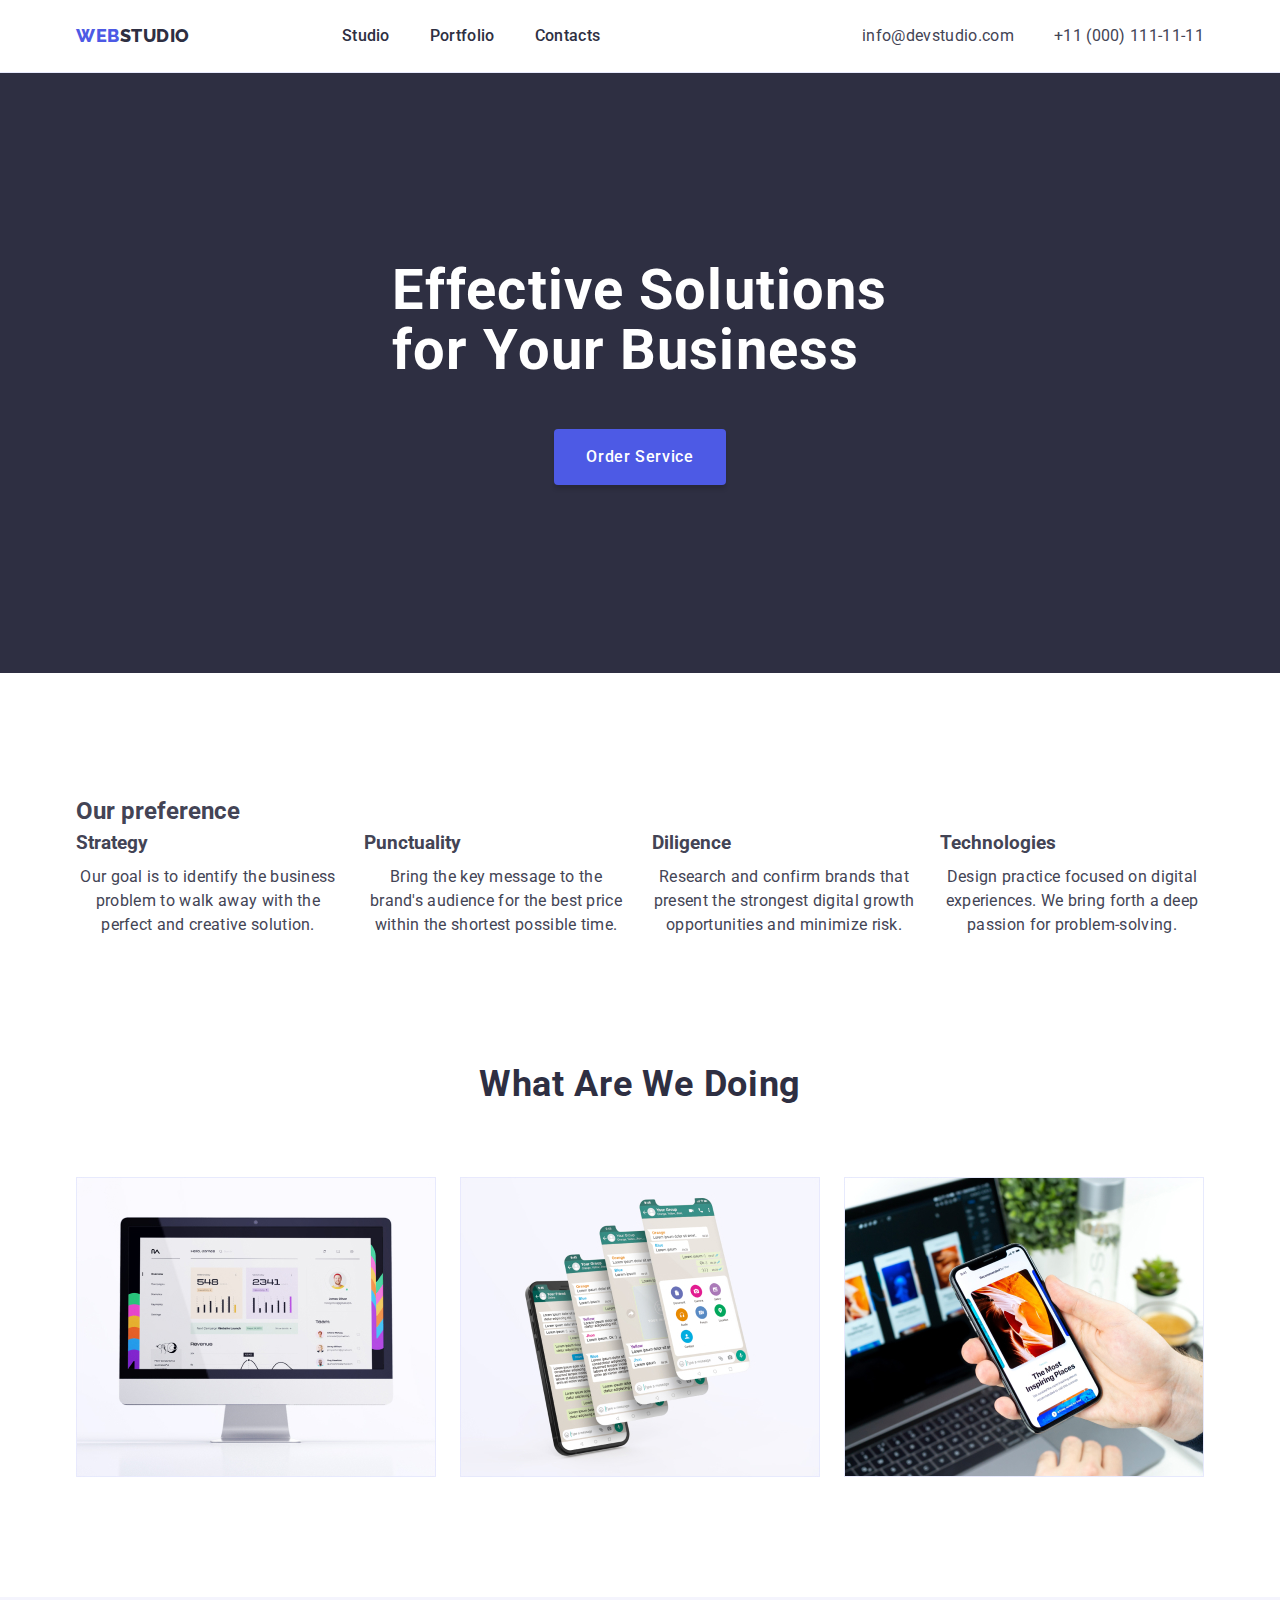
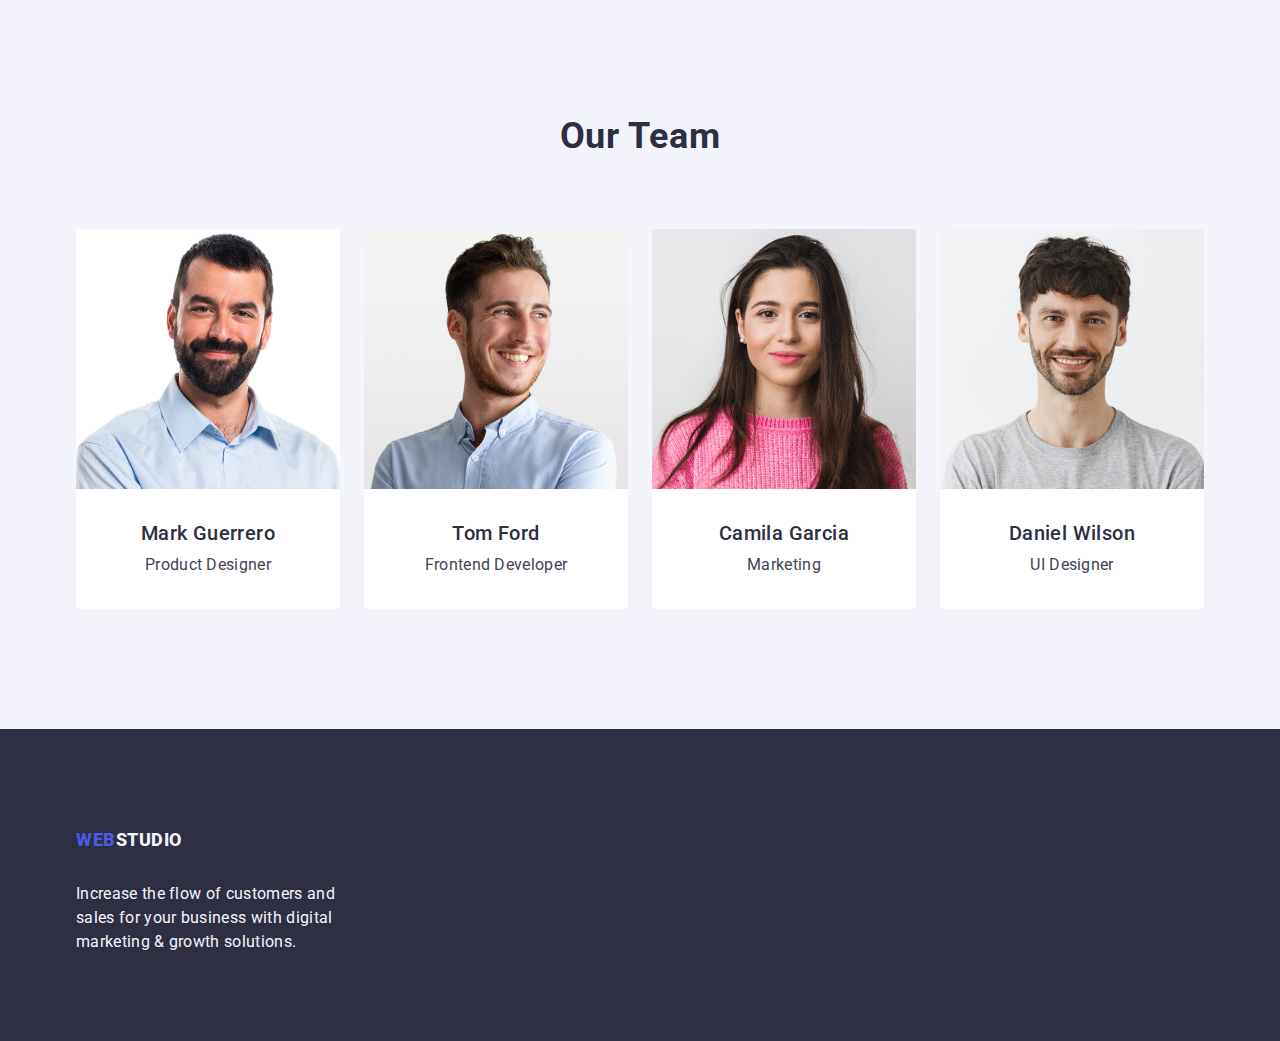
==== commit acdb3423: ".visually-hidden" ====
--- a/index.html
+++ b/index.html
@@ -64,7 +64,7 @@
       <!-- SECTION 2-->
       <section class="section preference">
         <div class="container">
-          <h2 hidden>Our preference</h2>
+          <h2 class="visually-hidden">Our preference</h2>
           <ul class="preference list">
             <li class="pref-content">
               <h3 class="name-group">Strategy</h3>
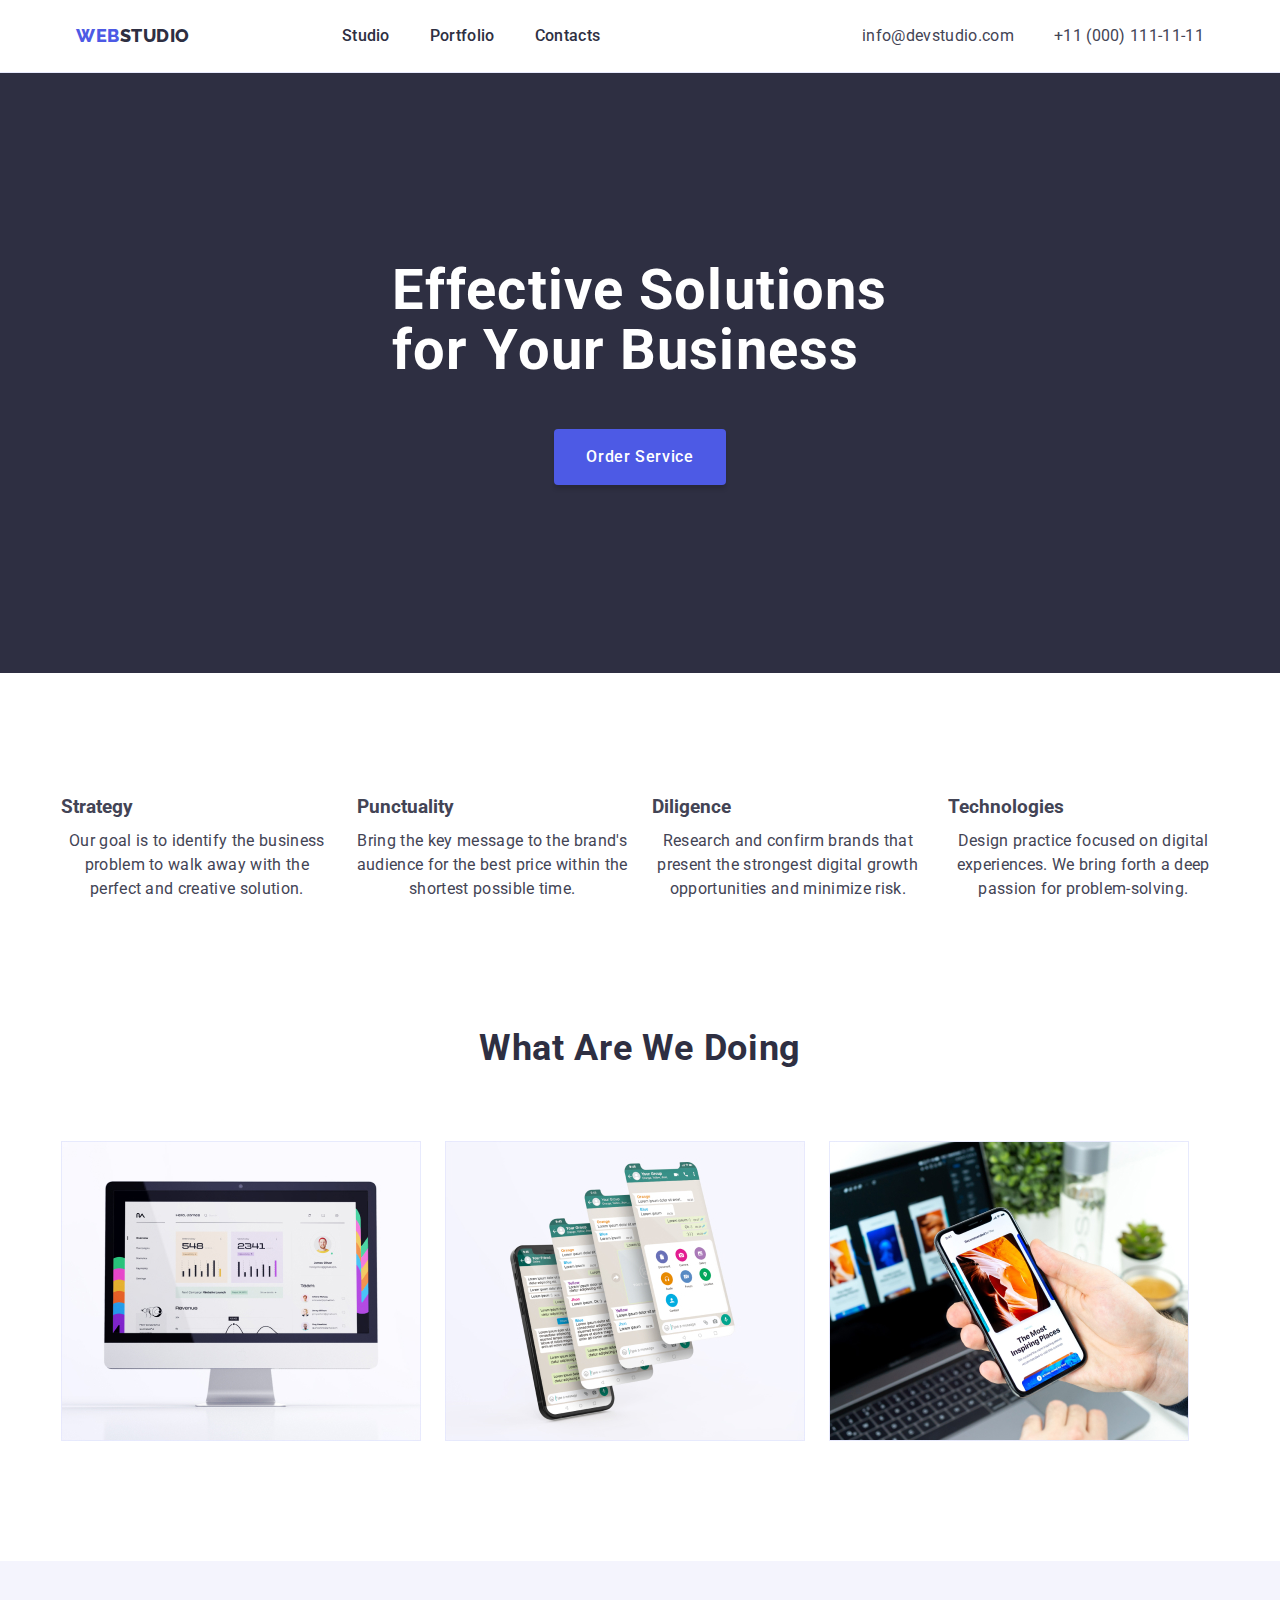
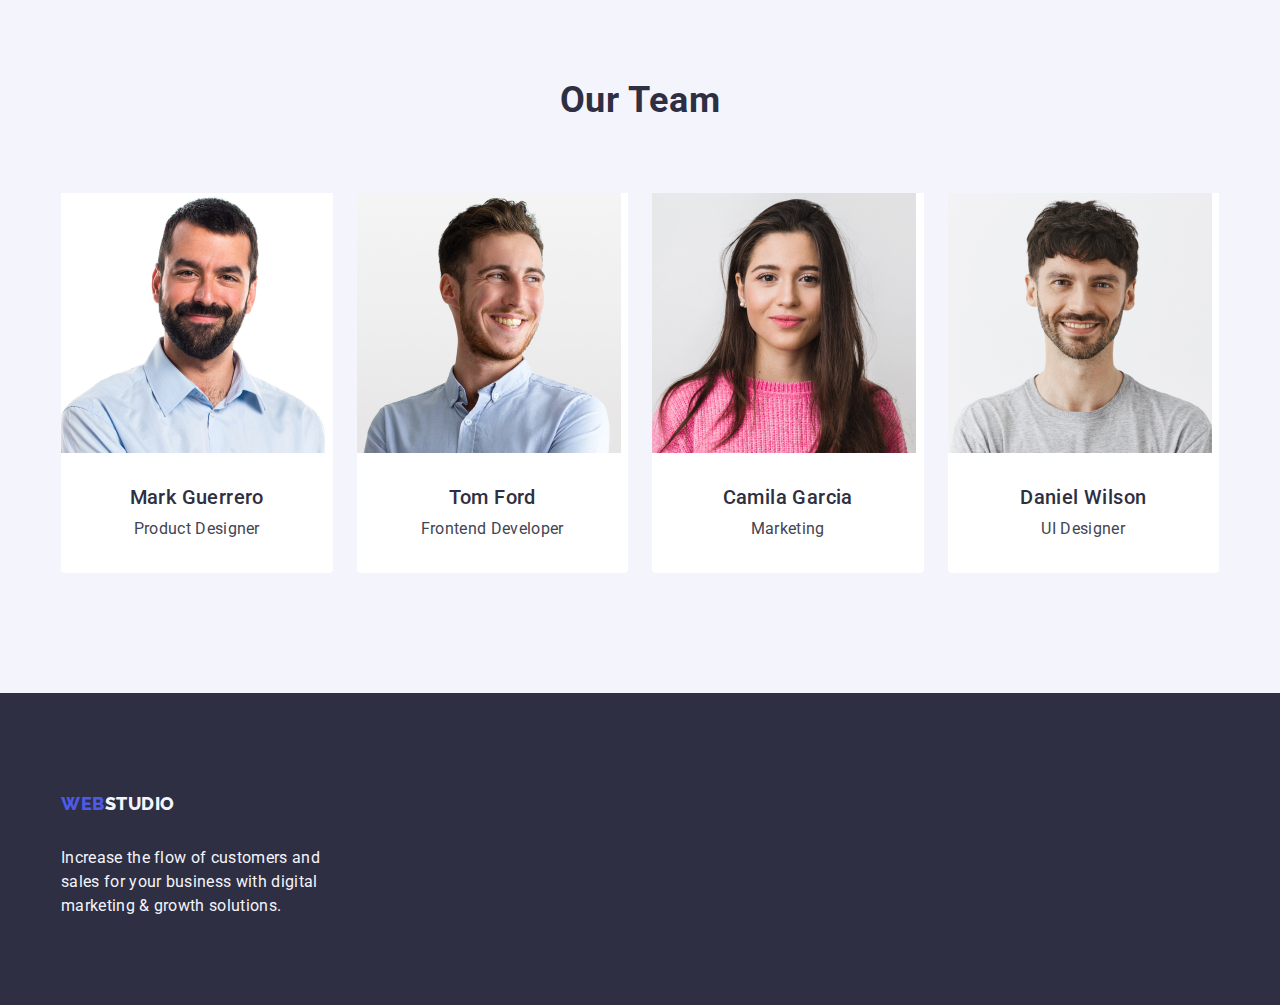
==== commit 8d31c7bc: "work over 02.06" ====
--- a/index.html
+++ b/index.html
@@ -118,8 +118,8 @@
                 height="300"
                 alt="Mobile"
               />
-            </li class="doing-items">
-            <li>
+            </li >
+            <li class="doing-items">
               <img
                 src="./images/hand-mobile.jpg"
                 width="360"
--- a/css/style.css
+++ b/css/style.css
@@ -38,6 +38,19 @@
   display: block;
 }
 
+.visually-hidden {
+  position: absolute;
+  width: 1px;
+  height: 1px;
+  margin: -1px;
+  border: 0;
+  padding: 0;
+  white-space: nowrap;
+  clip-path: inset(100%);
+  clip: rect(0 0 0 0);
+  overflow: hidden;
+}
+
 .list {
   list-style: none;
   padding-left: 0;
@@ -55,7 +68,6 @@
 .container {
   width: 1158px;
   margin: 0 auto;
-  padding: 0 15px;
 }
 
 .page-header {
@@ -70,6 +82,7 @@
 
   padding-top: 24px;
   padding-bottom: 24px;
+  padding: 0 15px;
 }
 
 .logo-text {
@@ -308,9 +321,8 @@
   margin-top: 16px;
 }
 
-.logo-footer.link {
+.logo-footer {
   display: inline-block;
-  display: inline-block
 
   font-family: "Raleway", sans-serif;
   font-weight: 800;
@@ -334,6 +346,10 @@
   /* padding-top: 96px;
   padding-bottom: 120px; */
 }
+.container.portfolio-container{
+  padding-top: 96px; padding-bottom: 120px;
+}
+
 
 .filter.list {
   display: flex;
